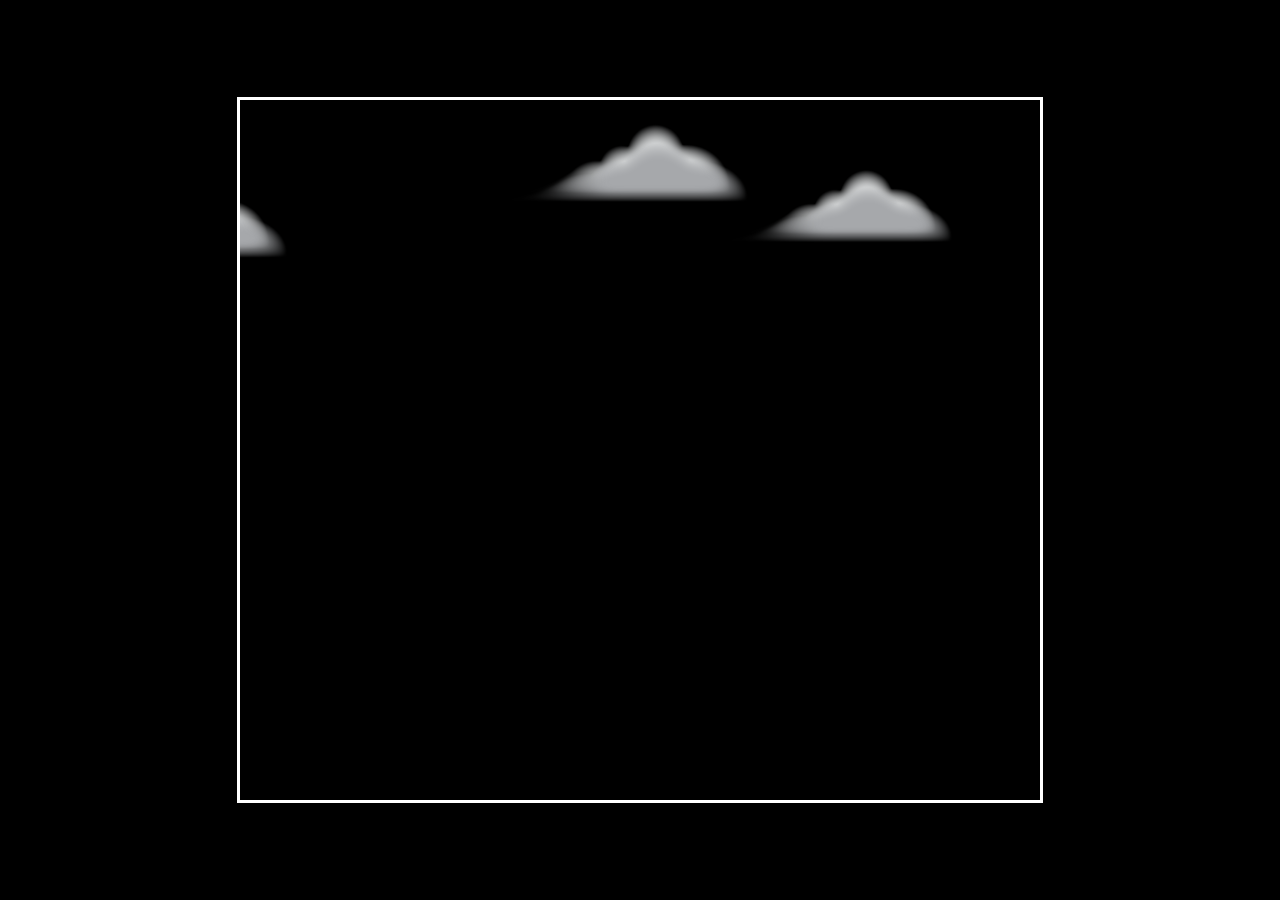
==== parallaxBackground.html @ 960fd060 "parallax with hard code" ====
<!DOCTYPE html>
<html lang="en">
<head>
	<meta charset="UTF-8">
	<meta name="viewport" content="width=device-width, initial-scale=1.0">
	<title>parallax Background</title>
	<link rel="stylesheet" href="parallaxBackground.css">
</head>
<body>
	<canvas id="canvas1"></canvas>

	<!-- scripts -->
	<script src="parallaxBackground.js"></script>
</body>
</html>
---- parallaxBackground.css ----
body{
	background: black;
}
#canvas1 {
	position: absolute;
	border: 3px solid white;
	width: 800px;
	height: 700px;
	transform: translate(-50%, -50%);
	top: 50%;
	left: 50%;
}
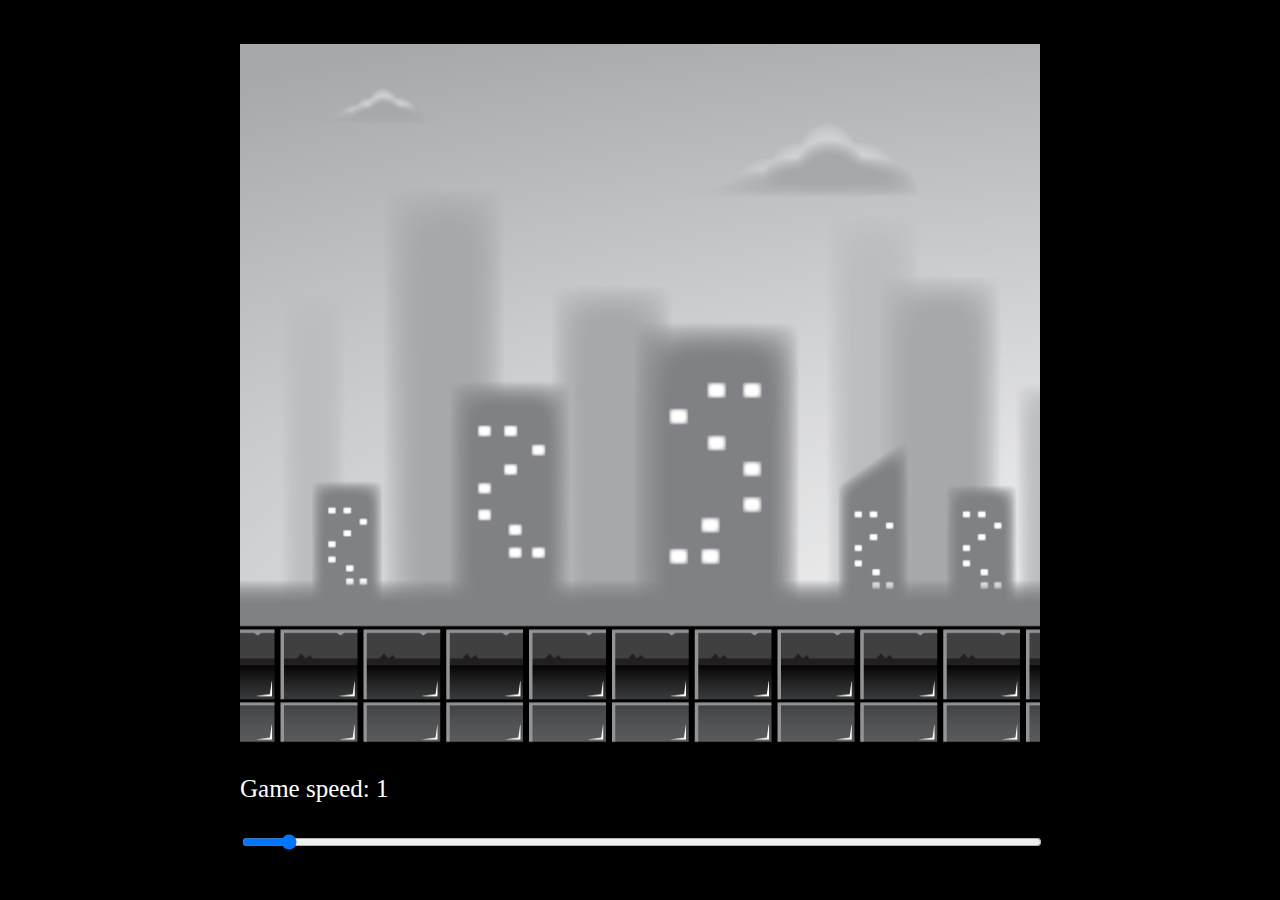
==== commit 7567eb27: "parallax background" ====
--- a/parallaxBackground.html
+++ b/parallaxBackground.html
@@ -7,7 +7,12 @@
 	<link rel="stylesheet" href="parallaxBackground.css">
 </head>
 <body>
-	<canvas id="canvas1"></canvas>
+	<div id="container">
+		<canvas id="canvas1"></canvas>
+		<p>Game speed: <span id="showGameSpeed"></span></p>
+		<input type="range" min="0" max="20" value="5" class="slider" id="slider">
+	</div>
+	
 
 	<!-- scripts -->
 	<script src="parallaxBackground.js"></script>
--- a/parallaxBackground.css
+++ b/parallaxBackground.css
@@ -1,12 +1,24 @@
 body{
 	background: black;
 }
-#canvas1 {
+#container{
 	position: absolute;
-	border: 3px solid white;
 	width: 800px;
-	height: 700px;
 	transform: translate(-50%, -50%);
 	top: 50%;
 	left: 50%;
+	font-size: 25px;
+}
+#canvas1 {
+	position: relative;
+	width: 800px;
+	height: 700px;
+}
+
+#slider{
+	width: 100%;
+}
+
+p{
+	color: white;
 }